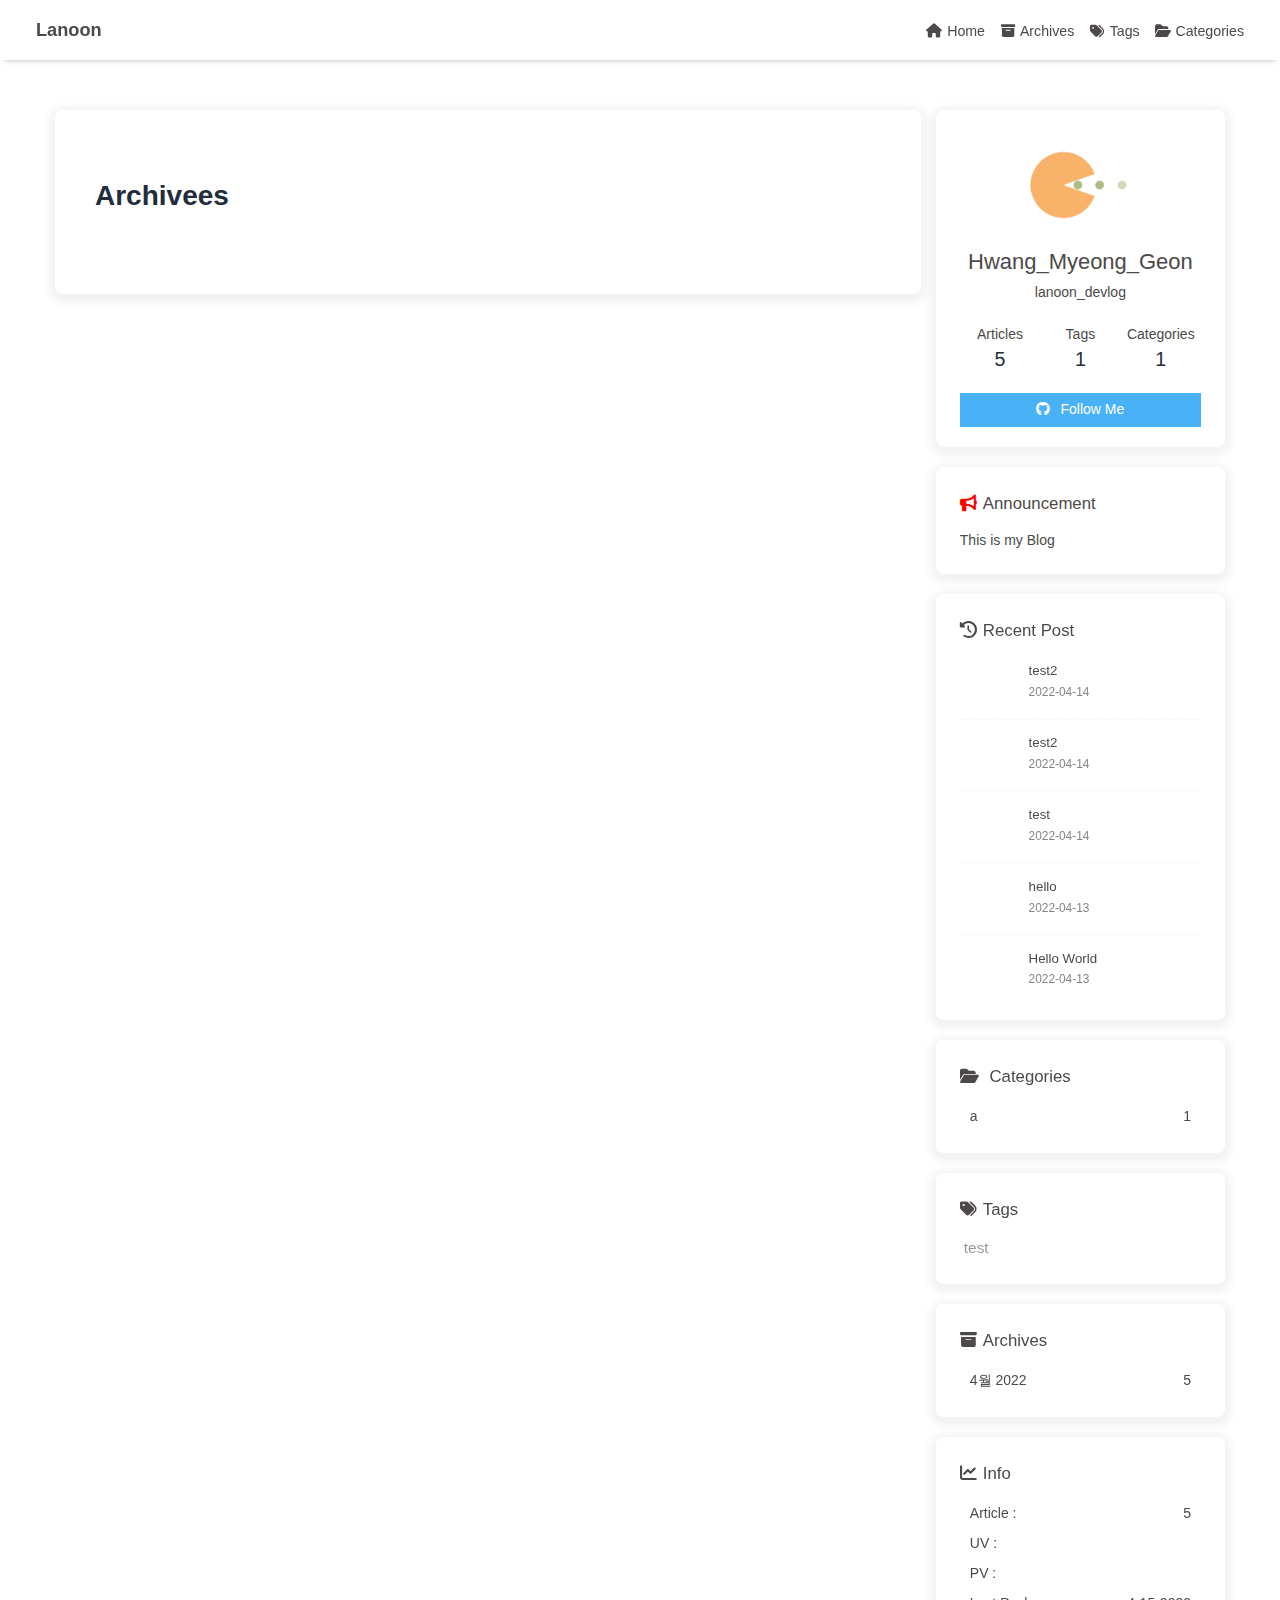
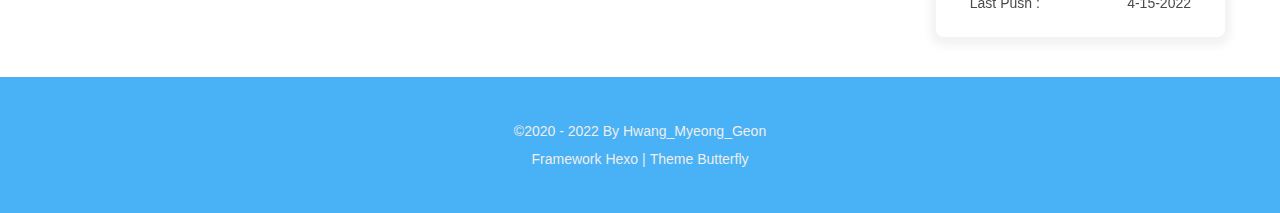
==== archivees/index.html @ c03b43f4 "Site updated: 2022-04-15 11:44:56" ====
<!DOCTYPE html><html lang="ko" data-theme="light"><head><meta charset="UTF-8"><meta http-equiv="X-UA-Compatible" content="IE=edge"><meta name="viewport" content="width=device-width, initial-scale=1.0, maximum-scale=1.0, user-scalable=no"><title>Archivees | Lanoon</title><meta name="keywords" content="python,java,sql,c,c++,data"><meta name="author" content="Hwang_Myeong_Geon"><meta name="copyright" content="Hwang_Myeong_Geon"><meta name="format-detection" content="telephone=no"><meta name="theme-color" content="#ffffff"><meta name="description" content="lanoon_devlog">
<meta property="og:type" content="website">
<meta property="og:title" content="Archivees">
<meta property="og:url" content="http://lanoon28.github.io/archivees/index.html">
<meta property="og:site_name" content="Lanoon">
<meta property="og:description" content="lanoon_devlog">
<meta property="og:locale" content="ko_KR">
<meta property="og:image" content="[data-uri]">
<meta property="article:published_time" content="2022-04-15T01:54:19.492Z">
<meta property="article:modified_time" content="2022-04-15T01:54:19.492Z">
<meta property="article:author" content="Hwang_Myeong_Geon">
<meta property="article:tag" content="python,java,sql,c,c++,data">
<meta name="twitter:card" content="summary">
<meta name="twitter:image" content="[data-uri]"><link rel="shortcut icon" href="/img/favicon.png"><link rel="canonical" href="http://lanoon28.github.io/archivees/"><link rel="preconnect" href="//cdn.jsdelivr.net"/><link rel="preconnect" href="//www.google-analytics.com" crossorigin=""/><link rel="preconnect" href="//busuanzi.ibruce.info"/><link rel="stylesheet" href="/css/index.css"><link rel="stylesheet" href="https://cdn.jsdelivr.net/npm/@fortawesome/fontawesome-free@6/css/all.min.css" media="print" onload="this.media='all'"><link rel="stylesheet" href="https://cdn.jsdelivr.net/npm/@fancyapps/ui/dist/fancybox.css" media="print" onload="this.media='all'"><script async="async" src="https://www.googletagmanager.com/gtag/js?id=[object Object]"></script><script>window.dataLayer = window.dataLayer || [];
function gtag(){dataLayer.push(arguments);}
gtag('js', new Date());
gtag('config', '[object Object]');
</script><script>const GLOBAL_CONFIG = { 
  root: '/',
  algolia: undefined,
  localSearch: undefined,
  translate: undefined,
  noticeOutdate: undefined,
  highlight: {"plugin":"highlighjs","highlightCopy":true,"highlightLang":true,"highlightHeightLimit":false},
  copy: {
    success: 'Copy successfully',
    error: 'Copy error',
    noSupport: 'The browser does not support'
  },
  relativeDate: {
    homepage: false,
    post: false
  },
  runtime: '',
  date_suffix: {
    just: 'Just',
    min: 'minutes ago',
    hour: 'hours ago',
    day: 'days ago',
    month: 'months ago'
  },
  copyright: undefined,
  lightbox: 'fancybox',
  Snackbar: undefined,
  source: {
    justifiedGallery: {
      js: 'https://cdn.jsdelivr.net/npm/flickr-justified-gallery@2/dist/fjGallery.min.js',
      css: 'https://cdn.jsdelivr.net/npm/flickr-justified-gallery@2/dist/fjGallery.min.css'
    }
  },
  isPhotoFigcaption: false,
  islazyload: false,
  isAnchor: false
}</script><script id="config-diff">var GLOBAL_CONFIG_SITE = {
  title: 'Archivees',
  isPost: false,
  isHome: false,
  isHighlightShrink: false,
  isToc: false,
  postUpdate: '2022-04-15 10:54:19'
}</script><noscript><style type="text/css">
  #nav {
    opacity: 1
  }
  .justified-gallery img {
    opacity: 1
  }

  #recent-posts time,
  #post-meta time {
    display: inline !important
  }
</style></noscript><script>(win=>{
    win.saveToLocal = {
      set: function setWithExpiry(key, value, ttl) {
        if (ttl === 0) return
        const now = new Date()
        const expiryDay = ttl * 86400000
        const item = {
          value: value,
          expiry: now.getTime() + expiryDay,
        }
        localStorage.setItem(key, JSON.stringify(item))
      },

      get: function getWithExpiry(key) {
        const itemStr = localStorage.getItem(key)

        if (!itemStr) {
          return undefined
        }
        const item = JSON.parse(itemStr)
        const now = new Date()

        if (now.getTime() > item.expiry) {
          localStorage.removeItem(key)
          return undefined
        }
        return item.value
      }
    }
  
    win.getScript = url => new Promise((resolve, reject) => {
      const script = document.createElement('script')
      script.src = url
      script.async = true
      script.onerror = reject
      script.onload = script.onreadystatechange = function() {
        const loadState = this.readyState
        if (loadState && loadState !== 'loaded' && loadState !== 'complete') return
        script.onload = script.onreadystatechange = null
        resolve()
      }
      document.head.appendChild(script)
    })
  
      win.activateDarkMode = function () {
        document.documentElement.setAttribute('data-theme', 'dark')
        if (document.querySelector('meta[name="theme-color"]') !== null) {
          document.querySelector('meta[name="theme-color"]').setAttribute('content', '#0d0d0d')
        }
      }
      win.activateLightMode = function () {
        document.documentElement.setAttribute('data-theme', 'light')
        if (document.querySelector('meta[name="theme-color"]') !== null) {
          document.querySelector('meta[name="theme-color"]').setAttribute('content', '#ffffff')
        }
      }
      const t = saveToLocal.get('theme')
    
          if (t === 'dark') activateDarkMode()
          else if (t === 'light') activateLightMode()
        
      const asideStatus = saveToLocal.get('aside-status')
      if (asideStatus !== undefined) {
        if (asideStatus === 'hide') {
          document.documentElement.classList.add('hide-aside')
        } else {
          document.documentElement.classList.remove('hide-aside')
        }
      }
    
    const detectApple = () => {
      if(/iPad|iPhone|iPod|Macintosh/.test(navigator.userAgent)){
        document.documentElement.classList.add('apple')
      }
    }
    detectApple()
    })(window)</script><meta name="generator" content="Hexo 6.1.0"><link rel="alternate" href="/atom.xml" title="Lanoon" type="application/atom+xml">
</head><body><div id="sidebar"><div id="menu-mask"></div><div id="sidebar-menus"><div class="avatar-img is-center"><img src="https://i.loli.net/2021/02/24/5O1day2nriDzjSu.png" onerror="onerror=null;src='/img/friend_404.gif'" alt="avatar"/></div><div class="site-data is-center"><div class="data-item"><a href="/archives/"><div class="headline">Articles</div><div class="length-num">5</div></a></div><div class="data-item"><a href="/tags/"><div class="headline">Tags</div><div class="length-num">1</div></a></div><div class="data-item"><a href="/categories/"><div class="headline">Categories</div><div class="length-num">1</div></a></div></div><hr/><div class="menus_items"><div class="menus_item"><a class="site-page" href="/"><i class="fa-fw fas fa-home"></i><span> Home</span></a></div><div class="menus_item"><a class="site-page" href="/archives/"><i class="fa-fw fas fa-archive"></i><span> Archives</span></a></div><div class="menus_item"><a class="site-page" href="/tags/"><i class="fa-fw fas fa-tags"></i><span> Tags</span></a></div><div class="menus_item"><a class="site-page" href="/categories/"><i class="fa-fw fas fa-folder-open"></i><span> Categories</span></a></div></div></div></div><div class="page" id="body-wrap"><header class="not-top-img" id="page-header"><nav id="nav"><span id="blog_name"><a id="site-name" href="/">Lanoon</a></span><div id="menus"><div class="menus_items"><div class="menus_item"><a class="site-page" href="/"><i class="fa-fw fas fa-home"></i><span> Home</span></a></div><div class="menus_item"><a class="site-page" href="/archives/"><i class="fa-fw fas fa-archive"></i><span> Archives</span></a></div><div class="menus_item"><a class="site-page" href="/tags/"><i class="fa-fw fas fa-tags"></i><span> Tags</span></a></div><div class="menus_item"><a class="site-page" href="/categories/"><i class="fa-fw fas fa-folder-open"></i><span> Categories</span></a></div></div><div id="toggle-menu"><a class="site-page"><i class="fas fa-bars fa-fw"></i></a></div></div></nav></header><main class="layout" id="content-inner"><div id="page"><h1 class="page-title">Archivees</h1><div id="article-container"></div></div><div class="aside-content" id="aside-content"><div class="card-widget card-info"><div class="is-center"><div class="avatar-img"><img src="https://i.loli.net/2021/02/24/5O1day2nriDzjSu.png" onerror="this.onerror=null;this.src='/img/friend_404.gif'" alt="avatar"/></div><div class="author-info__name">Hwang_Myeong_Geon</div><div class="author-info__description">lanoon_devlog</div></div><div class="card-info-data is-center"><div class="card-info-data-item"><a href="/archives/"><div class="headline">Articles</div><div class="length-num">5</div></a></div><div class="card-info-data-item"><a href="/tags/"><div class="headline">Tags</div><div class="length-num">1</div></a></div><div class="card-info-data-item"><a href="/categories/"><div class="headline">Categories</div><div class="length-num">1</div></a></div></div><a id="card-info-btn" target="_blank" rel="noopener" href="https://github.com/xxxxxx"><i class="fab fa-github"></i><span>Follow Me</span></a></div><div class="card-widget card-announcement"><div class="item-headline"><i class="fas fa-bullhorn fa-shake"></i><span>Announcement</span></div><div class="announcement_content">This is my Blog</div></div><div class="sticky_layout"><div class="card-widget card-recent-post"><div class="item-headline"><i class="fas fa-history"></i><span>Recent Post</span></div><div class="aside-list"><div class="aside-list-item"><a class="thumbnail" href="/2022/04/14/test2-1/" title="test2"><img src="[data-uri]" onerror="this.onerror=null;this.src='/img/404.jpg'" alt="test2"/></a><div class="content"><a class="title" href="/2022/04/14/test2-1/" title="test2">test2</a><time datetime="2022-04-13T16:19:19.000Z" title="Created 2022-04-14 01:19:19">2022-04-14</time></div></div><div class="aside-list-item"><a class="thumbnail" href="/2022/04/14/test2/" title="test2"><img src="[data-uri]" onerror="this.onerror=null;this.src='/img/404.jpg'" alt="test2"/></a><div class="content"><a class="title" href="/2022/04/14/test2/" title="test2">test2</a><time datetime="2022-04-13T16:10:16.000Z" title="Created 2022-04-14 01:10:16">2022-04-14</time></div></div><div class="aside-list-item"><a class="thumbnail" href="/2022/04/14/test/" title="test"><img src="[data-uri]" onerror="this.onerror=null;this.src='/img/404.jpg'" alt="test"/></a><div class="content"><a class="title" href="/2022/04/14/test/" title="test">test</a><time datetime="2022-04-13T16:01:47.000Z" title="Created 2022-04-14 01:01:47">2022-04-14</time></div></div><div class="aside-list-item"><a class="thumbnail" href="/2022/04/13/hello/" title="hello"><img src="[data-uri]" onerror="this.onerror=null;this.src='/img/404.jpg'" alt="hello"/></a><div class="content"><a class="title" href="/2022/04/13/hello/" title="hello">hello</a><time datetime="2022-04-13T14:06:43.000Z" title="Created 2022-04-13 23:06:43">2022-04-13</time></div></div><div class="aside-list-item"><a class="thumbnail" href="/2022/04/13/hello-world/" title="Hello World"><img src="[data-uri]" onerror="this.onerror=null;this.src='/img/404.jpg'" alt="Hello World"/></a><div class="content"><a class="title" href="/2022/04/13/hello-world/" title="Hello World">Hello World</a><time datetime="2022-04-13T14:04:24.161Z" title="Created 2022-04-13 23:04:24">2022-04-13</time></div></div></div></div><div class="card-widget card-categories"><div class="item-headline">
            <i class="fas fa-folder-open"></i>
            <span>Categories</span>
            
            </div>
            <ul class="card-category-list" id="aside-cat-list">
            <li class="card-category-list-item "><a class="card-category-list-link" href="/categories/a/"><span class="card-category-list-name">a</span><span class="card-category-list-count">1</span></a></li>
            </ul></div><div class="card-widget card-tags"><div class="item-headline"><i class="fas fa-tags"></i><span>Tags</span></div><div class="card-tag-cloud"><a href="/tags/test/" style="font-size: 1.1em; color: #999">test</a></div></div><div class="card-widget card-archives"><div class="item-headline"><i class="fas fa-archive"></i><span>Archives</span></div><ul class="card-archive-list"><li class="card-archive-list-item"><a class="card-archive-list-link" href="/archives/2022/04/"><span class="card-archive-list-date">4월 2022</span><span class="card-archive-list-count">5</span></a></li></ul></div><div class="card-widget card-webinfo"><div class="item-headline"><i class="fas fa-chart-line"></i><span>Info</span></div><div class="webinfo"><div class="webinfo-item"><div class="item-name">Article :</div><div class="item-count">5</div></div><div class="webinfo-item"><div class="item-name">UV :</div><div class="item-count" id="busuanzi_value_site_uv"></div></div><div class="webinfo-item"><div class="item-name">PV :</div><div class="item-count" id="busuanzi_value_site_pv"></div></div><div class="webinfo-item"><div class="item-name">Last Push :</div><div class="item-count" id="last-push-date" data-lastPushDate="2022-04-15T02:44:50.246Z"></div></div></div></div></div></div></main><footer id="footer"><div id="footer-wrap"><div class="copyright">&copy;2020 - 2022 By Hwang_Myeong_Geon</div><div class="framework-info"><span>Framework </span><a target="_blank" rel="noopener" href="https://hexo.io">Hexo</a><span class="footer-separator">|</span><span>Theme </span><a target="_blank" rel="noopener" href="https://github.com/jerryc127/hexo-theme-butterfly">Butterfly</a></div></div></footer></div><div id="rightside"><div id="rightside-config-hide"><button id="darkmode" type="button" title="Toggle Between Light And Dark Mode"><i class="fas fa-adjust"></i></button><button id="hide-aside-btn" type="button" title="Toggle between single-column and double-column"><i class="fas fa-arrows-alt-h"></i></button></div><div id="rightside-config-show"><button id="rightside_config" type="button" title="Setting"><i class="fas fa-cog fa-spin"></i></button><button id="go-up" type="button" title="Back To Top"><i class="fas fa-arrow-up"></i></button></div></div><div><script src="/js/utils.js"></script><script src="/js/main.js"></script><script src="https://cdn.jsdelivr.net/npm/@fancyapps/ui/dist/fancybox.umd.js"></script><div class="js-pjax"></div><script async data-pjax src="//busuanzi.ibruce.info/busuanzi/2.3/busuanzi.pure.mini.js"></script></div></body></html>
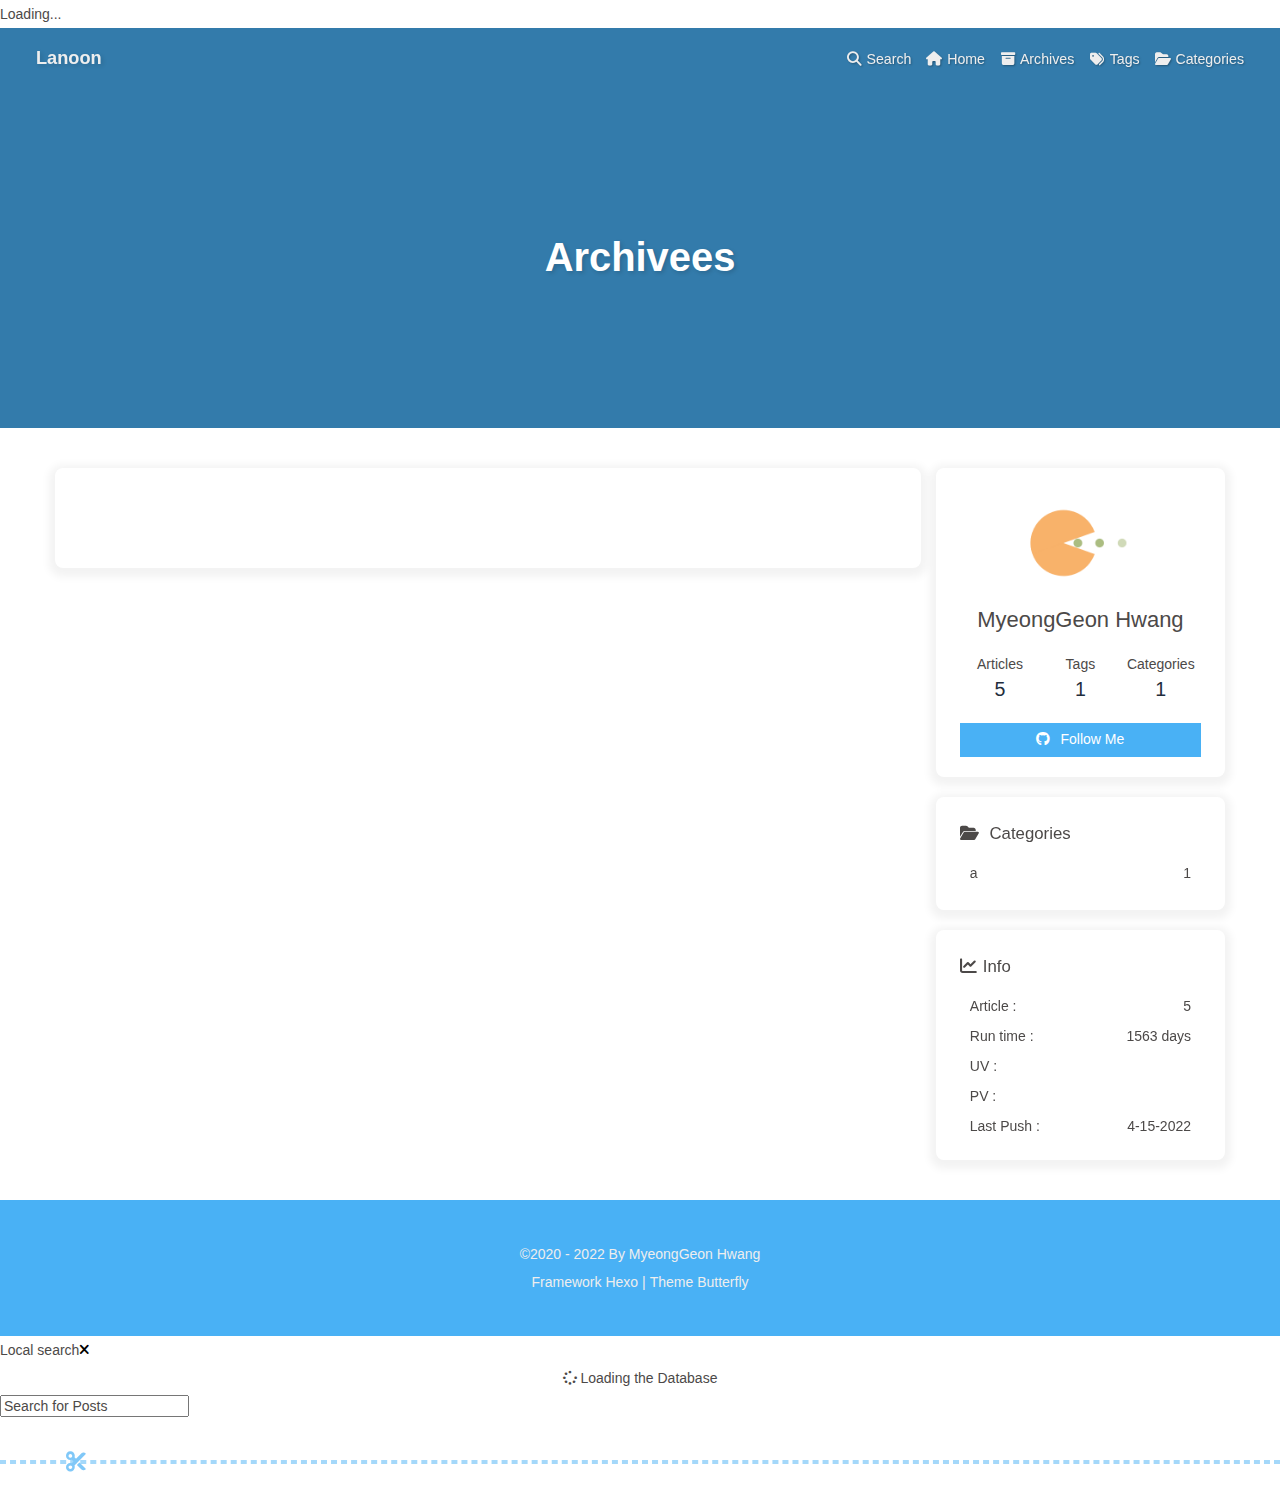
==== commit 17517454: "Site updated: 2022-04-15 21:25:43" ====
--- a/archivees/index.html
+++ b/archivees/index.html
@@ -1,14 +1,12 @@
-<!DOCTYPE html><html lang="ko" data-theme="light"><head><meta charset="UTF-8"><meta http-equiv="X-UA-Compatible" content="IE=edge"><meta name="viewport" content="width=device-width, initial-scale=1.0, maximum-scale=1.0, user-scalable=no"><title>Archivees | Lanoon</title><meta name="keywords" content="python,java,sql,c,c++,data"><meta name="author" content="Hwang_Myeong_Geon"><meta name="copyright" content="Hwang_Myeong_Geon"><meta name="format-detection" content="telephone=no"><meta name="theme-color" content="#ffffff"><meta name="description" content="lanoon_devlog">
-<meta property="og:type" content="website">
+<!DOCTYPE html><html lang="ko" data-theme="light"><head><meta charset="UTF-8"><meta http-equiv="X-UA-Compatible" content="IE=edge"><meta name="viewport" content="width=device-width, initial-scale=1.0, maximum-scale=1.0, user-scalable=no"><title>Archivees | Lanoon</title><meta name="keywords" content="python,java,sql,c,c++,data"><meta name="author" content="MyeongGeon Hwang"><meta name="copyright" content="MyeongGeon Hwang"><meta name="format-detection" content="telephone=no"><meta name="theme-color" content="#ffffff"><meta property="og:type" content="website">
 <meta property="og:title" content="Archivees">
 <meta property="og:url" content="http://lanoon28.github.io/archivees/index.html">
 <meta property="og:site_name" content="Lanoon">
-<meta property="og:description" content="lanoon_devlog">
 <meta property="og:locale" content="ko_KR">
 <meta property="og:image" content="[data-uri]">
 <meta property="article:published_time" content="2022-04-15T01:54:19.492Z">
 <meta property="article:modified_time" content="2022-04-15T01:54:19.492Z">
-<meta property="article:author" content="Hwang_Myeong_Geon">
+<meta property="article:author" content="MyeongGeon Hwang">
 <meta property="article:tag" content="python,java,sql,c,c++,data">
 <meta name="twitter:card" content="summary">
 <meta name="twitter:image" content="[data-uri]"><link rel="shortcut icon" href="/img/favicon.png"><link rel="canonical" href="http://lanoon28.github.io/archivees/"><link rel="preconnect" href="//cdn.jsdelivr.net"/><link rel="preconnect" href="//www.google-analytics.com" crossorigin=""/><link rel="preconnect" href="//busuanzi.ibruce.info"/><link rel="stylesheet" href="/css/index.css"><link rel="stylesheet" href="https://cdn.jsdelivr.net/npm/@fortawesome/fontawesome-free@6/css/all.min.css" media="print" onload="this.media='all'"><link rel="stylesheet" href="https://cdn.jsdelivr.net/npm/@fancyapps/ui/dist/fancybox.css" media="print" onload="this.media='all'"><script async="async" src="https://www.googletagmanager.com/gtag/js?id=[object Object]"></script><script>window.dataLayer = window.dataLayer || [];
@@ -18,7 +16,7 @@
 </script><script>const GLOBAL_CONFIG = { 
   root: '/',
   algolia: undefined,
-  localSearch: undefined,
+  localSearch: {"path":"search.xml","languages":{"hits_empty":"We didn't find any results for the search: ${query}"}},
   translate: undefined,
   noticeOutdate: undefined,
   highlight: {"plugin":"highlighjs","highlightCopy":true,"highlightLang":true,"highlightHeightLimit":false},
@@ -31,7 +29,7 @@
     homepage: false,
     post: false
   },
-  runtime: '',
+  runtime: 'days',
   date_suffix: {
     just: 'Just',
     min: 'minutes ago',
@@ -147,11 +145,22 @@
     }
     detectApple()
     })(window)</script><meta name="generator" content="Hexo 6.1.0"><link rel="alternate" href="/atom.xml" title="Lanoon" type="application/atom+xml">
-</head><body><div id="sidebar"><div id="menu-mask"></div><div id="sidebar-menus"><div class="avatar-img is-center"><img src="https://i.loli.net/2021/02/24/5O1day2nriDzjSu.png" onerror="onerror=null;src='/img/friend_404.gif'" alt="avatar"/></div><div class="site-data is-center"><div class="data-item"><a href="/archives/"><div class="headline">Articles</div><div class="length-num">5</div></a></div><div class="data-item"><a href="/tags/"><div class="headline">Tags</div><div class="length-num">1</div></a></div><div class="data-item"><a href="/categories/"><div class="headline">Categories</div><div class="length-num">1</div></a></div></div><hr/><div class="menus_items"><div class="menus_item"><a class="site-page" href="/"><i class="fa-fw fas fa-home"></i><span> Home</span></a></div><div class="menus_item"><a class="site-page" href="/archives/"><i class="fa-fw fas fa-archive"></i><span> Archives</span></a></div><div class="menus_item"><a class="site-page" href="/tags/"><i class="fa-fw fas fa-tags"></i><span> Tags</span></a></div><div class="menus_item"><a class="site-page" href="/categories/"><i class="fa-fw fas fa-folder-open"></i><span> Categories</span></a></div></div></div></div><div class="page" id="body-wrap"><header class="not-top-img" id="page-header"><nav id="nav"><span id="blog_name"><a id="site-name" href="/">Lanoon</a></span><div id="menus"><div class="menus_items"><div class="menus_item"><a class="site-page" href="/"><i class="fa-fw fas fa-home"></i><span> Home</span></a></div><div class="menus_item"><a class="site-page" href="/archives/"><i class="fa-fw fas fa-archive"></i><span> Archives</span></a></div><div class="menus_item"><a class="site-page" href="/tags/"><i class="fa-fw fas fa-tags"></i><span> Tags</span></a></div><div class="menus_item"><a class="site-page" href="/categories/"><i class="fa-fw fas fa-folder-open"></i><span> Categories</span></a></div></div><div id="toggle-menu"><a class="site-page"><i class="fas fa-bars fa-fw"></i></a></div></div></nav></header><main class="layout" id="content-inner"><div id="page"><h1 class="page-title">Archivees</h1><div id="article-container"></div></div><div class="aside-content" id="aside-content"><div class="card-widget card-info"><div class="is-center"><div class="avatar-img"><img src="https://i.loli.net/2021/02/24/5O1day2nriDzjSu.png" onerror="this.onerror=null;this.src='/img/friend_404.gif'" alt="avatar"/></div><div class="author-info__name">Hwang_Myeong_Geon</div><div class="author-info__description">lanoon_devlog</div></div><div class="card-info-data is-center"><div class="card-info-data-item"><a href="/archives/"><div class="headline">Articles</div><div class="length-num">5</div></a></div><div class="card-info-data-item"><a href="/tags/"><div class="headline">Tags</div><div class="length-num">1</div></a></div><div class="card-info-data-item"><a href="/categories/"><div class="headline">Categories</div><div class="length-num">1</div></a></div></div><a id="card-info-btn" target="_blank" rel="noopener" href="https://github.com/xxxxxx"><i class="fab fa-github"></i><span>Follow Me</span></a></div><div class="card-widget card-announcement"><div class="item-headline"><i class="fas fa-bullhorn fa-shake"></i><span>Announcement</span></div><div class="announcement_content">This is my Blog</div></div><div class="sticky_layout"><div class="card-widget card-recent-post"><div class="item-headline"><i class="fas fa-history"></i><span>Recent Post</span></div><div class="aside-list"><div class="aside-list-item"><a class="thumbnail" href="/2022/04/14/test2-1/" title="test2"><img src="[data-uri]" onerror="this.onerror=null;this.src='/img/404.jpg'" alt="test2"/></a><div class="content"><a class="title" href="/2022/04/14/test2-1/" title="test2">test2</a><time datetime="2022-04-13T16:19:19.000Z" title="Created 2022-04-14 01:19:19">2022-04-14</time></div></div><div class="aside-list-item"><a class="thumbnail" href="/2022/04/14/test2/" title="test2"><img src="[data-uri]" onerror="this.onerror=null;this.src='/img/404.jpg'" alt="test2"/></a><div class="content"><a class="title" href="/2022/04/14/test2/" title="test2">test2</a><time datetime="2022-04-13T16:10:16.000Z" title="Created 2022-04-14 01:10:16">2022-04-14</time></div></div><div class="aside-list-item"><a class="thumbnail" href="/2022/04/14/test/" title="test"><img src="[data-uri]" onerror="this.onerror=null;this.src='/img/404.jpg'" alt="test"/></a><div class="content"><a class="title" href="/2022/04/14/test/" title="test">test</a><time datetime="2022-04-13T16:01:47.000Z" title="Created 2022-04-14 01:01:47">2022-04-14</time></div></div><div class="aside-list-item"><a class="thumbnail" href="/2022/04/13/hello/" title="hello"><img src="[data-uri]" onerror="this.onerror=null;this.src='/img/404.jpg'" alt="hello"/></a><div class="content"><a class="title" href="/2022/04/13/hello/" title="hello">hello</a><time datetime="2022-04-13T14:06:43.000Z" title="Created 2022-04-13 23:06:43">2022-04-13</time></div></div><div class="aside-list-item"><a class="thumbnail" href="/2022/04/13/hello-world/" title="Hello World"><img src="[data-uri]" onerror="this.onerror=null;this.src='/img/404.jpg'" alt="Hello World"/></a><div class="content"><a class="title" href="/2022/04/13/hello-world/" title="Hello World">Hello World</a><time datetime="2022-04-13T14:04:24.161Z" title="Created 2022-04-13 23:04:24">2022-04-13</time></div></div></div></div><div class="card-widget card-categories"><div class="item-headline">
+</head><body><div id="loading-box"><div class="loading-left-bg"></div><div class="loading-right-bg"></div><div class="spinner-box"><div class="configure-border-1"><div class="configure-core"></div></div><div class="configure-border-2"><div class="configure-core"></div></div><div class="loading-word">Loading...</div></div></div><div id="sidebar"><div id="menu-mask"></div><div id="sidebar-menus"><div class="avatar-img is-center"><img src="/img/avatar.jpeg" onerror="onerror=null;src='/img/friend_404.gif'" alt="avatar"/></div><div class="site-data is-center"><div class="data-item"><a href="/archives/"><div class="headline">Articles</div><div class="length-num">5</div></a></div><div class="data-item"><a href="/tags/"><div class="headline">Tags</div><div class="length-num">1</div></a></div><div class="data-item"><a href="/categories/"><div class="headline">Categories</div><div class="length-num">1</div></a></div></div><hr/><div class="menus_items"><div class="menus_item"><a class="site-page" href="/"><i class="fa-fw fas fa-home"></i><span> Home</span></a></div><div class="menus_item"><a class="site-page" href="/archives/"><i class="fa-fw fas fa-archive"></i><span> Archives</span></a></div><div class="menus_item"><a class="site-page" href="/tags/"><i class="fa-fw fas fa-tags"></i><span> Tags</span></a></div><div class="menus_item"><a class="site-page" href="/categories/"><i class="fa-fw fas fa-folder-open"></i><span> Categories</span></a></div></div></div></div><div class="page" id="body-wrap"><header class="not-home-page" id="page-header"><nav id="nav"><span id="blog_name"><a id="site-name" href="/">Lanoon</a></span><div id="menus"><div id="search-button"><a class="site-page social-icon search"><i class="fas fa-search fa-fw"></i><span> Search</span></a></div><div class="menus_items"><div class="menus_item"><a class="site-page" href="/"><i class="fa-fw fas fa-home"></i><span> Home</span></a></div><div class="menus_item"><a class="site-page" href="/archives/"><i class="fa-fw fas fa-archive"></i><span> Archives</span></a></div><div class="menus_item"><a class="site-page" href="/tags/"><i class="fa-fw fas fa-tags"></i><span> Tags</span></a></div><div class="menus_item"><a class="site-page" href="/categories/"><i class="fa-fw fas fa-folder-open"></i><span> Categories</span></a></div></div><div id="toggle-menu"><a class="site-page"><i class="fas fa-bars fa-fw"></i></a></div></div></nav><div id="page-site-info"><h1 id="site-title">Archivees</h1></div></header><main class="layout" id="content-inner"><div id="page"><div id="article-container"></div></div><div class="aside-content" id="aside-content"><div class="card-widget card-info"><div class="is-center"><div class="avatar-img"><img src="/img/avatar.jpeg" onerror="this.onerror=null;this.src='/img/friend_404.gif'" alt="avatar"/></div><div class="author-info__name">MyeongGeon Hwang</div><div class="author-info__description"></div></div><div class="card-info-data is-center"><div class="card-info-data-item"><a href="/archives/"><div class="headline">Articles</div><div class="length-num">5</div></a></div><div class="card-info-data-item"><a href="/tags/"><div class="headline">Tags</div><div class="length-num">1</div></a></div><div class="card-info-data-item"><a href="/categories/"><div class="headline">Categories</div><div class="length-num">1</div></a></div></div><a id="card-info-btn" target="_blank" rel="noopener" href="https://github.com/lanoon28"><i class="fab fa-github"></i><span>Follow Me</span></a></div><div class="sticky_layout"><div class="card-widget card-categories"><div class="item-headline">
             <i class="fas fa-folder-open"></i>
             <span>Categories</span>
             
             </div>
             <ul class="card-category-list" id="aside-cat-list">
             <li class="card-category-list-item "><a class="card-category-list-link" href="/categories/a/"><span class="card-category-list-name">a</span><span class="card-category-list-count">1</span></a></li>
-            </ul></div><div class="card-widget card-tags"><div class="item-headline"><i class="fas fa-tags"></i><span>Tags</span></div><div class="card-tag-cloud"><a href="/tags/test/" style="font-size: 1.1em; color: #999">test</a></div></div><div class="card-widget card-archives"><div class="item-headline"><i class="fas fa-archive"></i><span>Archives</span></div><ul class="card-archive-list"><li class="card-archive-list-item"><a class="card-archive-list-link" href="/archives/2022/04/"><span class="card-archive-list-date">4월 2022</span><span class="card-archive-list-count">5</span></a></li></ul></div><div class="card-widget card-webinfo"><div class="item-headline"><i class="fas fa-chart-line"></i><span>Info</span></div><div class="webinfo"><div class="webinfo-item"><div class="item-name">Article :</div><div class="item-count">5</div></div><div class="webinfo-item"><div class="item-name">UV :</div><div class="item-count" id="busuanzi_value_site_uv"></div></div><div class="webinfo-item"><div class="item-name">PV :</div><div class="item-count" id="busuanzi_value_site_pv"></div></div><div class="webinfo-item"><div class="item-name">Last Push :</div><div class="item-count" id="last-push-date" data-lastPushDate="2022-04-15T02:44:50.246Z"></div></div></div></div></div></div></main><footer id="footer"><div id="footer-wrap"><div class="copyright">&copy;2020 - 2022 By Hwang_Myeong_Geon</div><div class="framework-info"><span>Framework </span><a target="_blank" rel="noopener" href="https://hexo.io">Hexo</a><span class="footer-separator">|</span><span>Theme </span><a target="_blank" rel="noopener" href="https://github.com/jerryc127/hexo-theme-butterfly">Butterfly</a></div></div></footer></div><div id="rightside"><div id="rightside-config-hide"><button id="darkmode" type="button" title="Toggle Between Light And Dark Mode"><i class="fas fa-adjust"></i></button><button id="hide-aside-btn" type="button" title="Toggle between single-column and double-column"><i class="fas fa-arrows-alt-h"></i></button></div><div id="rightside-config-show"><button id="rightside_config" type="button" title="Setting"><i class="fas fa-cog fa-spin"></i></button><button id="go-up" type="button" title="Back To Top"><i class="fas fa-arrow-up"></i></button></div></div><div><script src="/js/utils.js"></script><script src="/js/main.js"></script><script src="https://cdn.jsdelivr.net/npm/@fancyapps/ui/dist/fancybox.umd.js"></script><div class="js-pjax"></div><script async data-pjax src="//busuanzi.ibruce.info/busuanzi/2.3/busuanzi.pure.mini.js"></script></div></body></html>+            </ul></div><div class="card-widget card-webinfo"><div class="item-headline"><i class="fas fa-chart-line"></i><span>Info</span></div><div class="webinfo"><div class="webinfo-item"><div class="item-name">Article :</div><div class="item-count">5</div></div><div class="webinfo-item"><div class="item-name">Run time :</div><div class="item-count" id="runtimeshow" data-publishDate="2022-04-15T12:25:08.138Z"></div></div><div class="webinfo-item"><div class="item-name">UV :</div><div class="item-count" id="busuanzi_value_site_uv"></div></div><div class="webinfo-item"><div class="item-name">PV :</div><div class="item-count" id="busuanzi_value_site_pv"></div></div><div class="webinfo-item"><div class="item-name">Last Push :</div><div class="item-count" id="last-push-date" data-lastPushDate="2022-04-15T12:25:08.138Z"></div></div></div></div></div></div></main><footer id="footer"><div id="footer-wrap"><div class="copyright">&copy;2020 - 2022 By MyeongGeon Hwang</div><div class="framework-info"><span>Framework </span><a target="_blank" rel="noopener" href="https://hexo.io">Hexo</a><span class="footer-separator">|</span><span>Theme </span><a target="_blank" rel="noopener" href="https://github.com/jerryc127/hexo-theme-butterfly">Butterfly</a></div></div></footer></div><div id="rightside"><div id="rightside-config-hide"><button id="darkmode" type="button" title="Toggle Between Light And Dark Mode"><i class="fas fa-adjust"></i></button><button id="hide-aside-btn" type="button" title="Toggle between single-column and double-column"><i class="fas fa-arrows-alt-h"></i></button></div><div id="rightside-config-show"><button id="rightside_config" type="button" title="Setting"><i class="fas fa-cog fa-spin"></i></button><button id="go-up" type="button" title="Back To Top"><i class="fas fa-arrow-up"></i></button></div></div><div id="local-search"><div class="search-dialog"><nav class="search-nav"><span class="search-dialog-title">Local search</span><span id="loading-status"></span><button class="search-close-button"><i class="fas fa-times"></i></button></nav><div class="is-center" id="loading-database"><i class="fas fa-spinner fa-pulse"></i><span>  Loading the Database</span></div><div class="search-wrap"><div id="local-search-input"><div class="local-search-box"><input class="local-search-box--input" placeholder="Search for Posts" type="text"/></div></div><hr/><div id="local-search-results"></div></div></div><div id="search-mask"></div></div><div><script src="/js/utils.js"></script><script src="/js/main.js"></script><script src="https://cdn.jsdelivr.net/npm/@fancyapps/ui/dist/fancybox.umd.js"></script><script src="/js/search/local-search.js"></script><script>var preloader = {
+  endLoading: () => {
+    document.body.style.overflow = 'auto';
+    document.getElementById('loading-box').classList.add("loaded")
+  },
+  initLoading: () => {
+    document.body.style.overflow = '';
+    document.getElementById('loading-box').classList.remove("loaded")
+
+  }
+}
+window.addEventListener('load',preloader.endLoading())</script><div class="js-pjax"></div><script async data-pjax src="//busuanzi.ibruce.info/busuanzi/2.3/busuanzi.pure.mini.js"></script></div></body></html>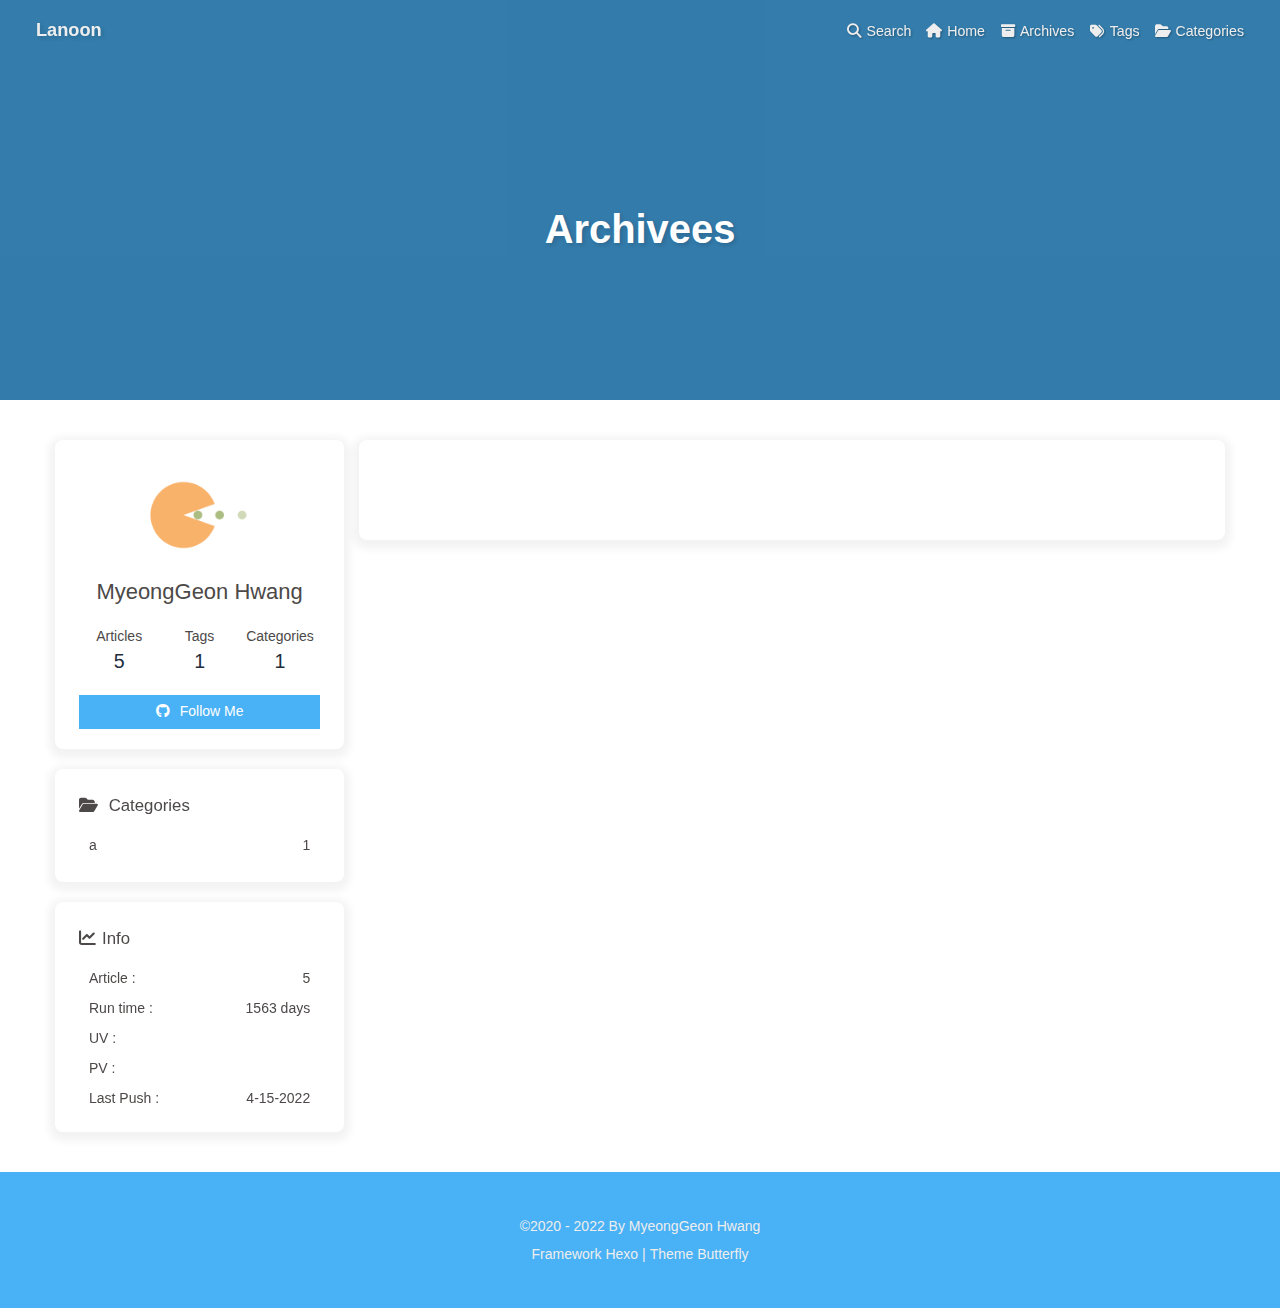
==== commit 353a0c47: "Site updated: 2022-04-15 21:51:41" ====
--- a/archivees/index.html
+++ b/archivees/index.html
@@ -144,15 +144,14 @@
       }
     }
     detectApple()
-    })(window)</script><meta name="generator" content="Hexo 6.1.0"><link rel="alternate" href="/atom.xml" title="Lanoon" type="application/atom+xml">
-</head><body><div id="loading-box"><div class="loading-left-bg"></div><div class="loading-right-bg"></div><div class="spinner-box"><div class="configure-border-1"><div class="configure-core"></div></div><div class="configure-border-2"><div class="configure-core"></div></div><div class="loading-word">Loading...</div></div></div><div id="sidebar"><div id="menu-mask"></div><div id="sidebar-menus"><div class="avatar-img is-center"><img src="/img/avatar.jpeg" onerror="onerror=null;src='/img/friend_404.gif'" alt="avatar"/></div><div class="site-data is-center"><div class="data-item"><a href="/archives/"><div class="headline">Articles</div><div class="length-num">5</div></a></div><div class="data-item"><a href="/tags/"><div class="headline">Tags</div><div class="length-num">1</div></a></div><div class="data-item"><a href="/categories/"><div class="headline">Categories</div><div class="length-num">1</div></a></div></div><hr/><div class="menus_items"><div class="menus_item"><a class="site-page" href="/"><i class="fa-fw fas fa-home"></i><span> Home</span></a></div><div class="menus_item"><a class="site-page" href="/archives/"><i class="fa-fw fas fa-archive"></i><span> Archives</span></a></div><div class="menus_item"><a class="site-page" href="/tags/"><i class="fa-fw fas fa-tags"></i><span> Tags</span></a></div><div class="menus_item"><a class="site-page" href="/categories/"><i class="fa-fw fas fa-folder-open"></i><span> Categories</span></a></div></div></div></div><div class="page" id="body-wrap"><header class="not-home-page" id="page-header"><nav id="nav"><span id="blog_name"><a id="site-name" href="/">Lanoon</a></span><div id="menus"><div id="search-button"><a class="site-page social-icon search"><i class="fas fa-search fa-fw"></i><span> Search</span></a></div><div class="menus_items"><div class="menus_item"><a class="site-page" href="/"><i class="fa-fw fas fa-home"></i><span> Home</span></a></div><div class="menus_item"><a class="site-page" href="/archives/"><i class="fa-fw fas fa-archive"></i><span> Archives</span></a></div><div class="menus_item"><a class="site-page" href="/tags/"><i class="fa-fw fas fa-tags"></i><span> Tags</span></a></div><div class="menus_item"><a class="site-page" href="/categories/"><i class="fa-fw fas fa-folder-open"></i><span> Categories</span></a></div></div><div id="toggle-menu"><a class="site-page"><i class="fas fa-bars fa-fw"></i></a></div></div></nav><div id="page-site-info"><h1 id="site-title">Archivees</h1></div></header><main class="layout" id="content-inner"><div id="page"><div id="article-container"></div></div><div class="aside-content" id="aside-content"><div class="card-widget card-info"><div class="is-center"><div class="avatar-img"><img src="/img/avatar.jpeg" onerror="this.onerror=null;this.src='/img/friend_404.gif'" alt="avatar"/></div><div class="author-info__name">MyeongGeon Hwang</div><div class="author-info__description"></div></div><div class="card-info-data is-center"><div class="card-info-data-item"><a href="/archives/"><div class="headline">Articles</div><div class="length-num">5</div></a></div><div class="card-info-data-item"><a href="/tags/"><div class="headline">Tags</div><div class="length-num">1</div></a></div><div class="card-info-data-item"><a href="/categories/"><div class="headline">Categories</div><div class="length-num">1</div></a></div></div><a id="card-info-btn" target="_blank" rel="noopener" href="https://github.com/lanoon28"><i class="fab fa-github"></i><span>Follow Me</span></a></div><div class="sticky_layout"><div class="card-widget card-categories"><div class="item-headline">
+    })(window)</script><meta name="generator" content="Hexo 6.1.0"></head><body><div id="loading-box"><div class="loading-left-bg"></div><div class="loading-right-bg"></div><div class="spinner-box"><div class="configure-border-1"><div class="configure-core"></div></div><div class="configure-border-2"><div class="configure-core"></div></div><div class="loading-word">Loading...</div></div></div><div id="sidebar"><div id="menu-mask"></div><div id="sidebar-menus"><div class="avatar-img is-center"><img src="/img/avatar.jpeg" onerror="onerror=null;src='/img/friend_404.gif'" alt="avatar"/></div><div class="site-data is-center"><div class="data-item"><a href="/archives/"><div class="headline">Articles</div><div class="length-num">5</div></a></div><div class="data-item"><a href="/tags/"><div class="headline">Tags</div><div class="length-num">1</div></a></div><div class="data-item"><a href="/categories/"><div class="headline">Categories</div><div class="length-num">1</div></a></div></div><hr/><div class="menus_items"><div class="menus_item"><a class="site-page" href="/"><i class="fa-fw fas fa-home"></i><span> Home</span></a></div><div class="menus_item"><a class="site-page" href="/archives/"><i class="fa-fw fas fa-archive"></i><span> Archives</span></a></div><div class="menus_item"><a class="site-page" href="/tags/"><i class="fa-fw fas fa-tags"></i><span> Tags</span></a></div><div class="menus_item"><a class="site-page" href="/categories/"><i class="fa-fw fas fa-folder-open"></i><span> Categories</span></a></div></div></div></div><div class="page" id="body-wrap"><header class="not-home-page" id="page-header"><nav id="nav"><span id="blog_name"><a id="site-name" href="/">Lanoon</a></span><div id="menus"><div id="search-button"><a class="site-page social-icon search"><i class="fas fa-search fa-fw"></i><span> Search</span></a></div><div class="menus_items"><div class="menus_item"><a class="site-page" href="/"><i class="fa-fw fas fa-home"></i><span> Home</span></a></div><div class="menus_item"><a class="site-page" href="/archives/"><i class="fa-fw fas fa-archive"></i><span> Archives</span></a></div><div class="menus_item"><a class="site-page" href="/tags/"><i class="fa-fw fas fa-tags"></i><span> Tags</span></a></div><div class="menus_item"><a class="site-page" href="/categories/"><i class="fa-fw fas fa-folder-open"></i><span> Categories</span></a></div></div><div id="toggle-menu"><a class="site-page"><i class="fas fa-bars fa-fw"></i></a></div></div></nav><div id="page-site-info"><h1 id="site-title">Archivees</h1></div></header><main class="layout" id="content-inner"><div id="page"><div id="article-container"></div></div><div class="aside-content" id="aside-content"><div class="card-widget card-info"><div class="is-center"><div class="avatar-img"><img src="/img/avatar.jpeg" onerror="this.onerror=null;this.src='/img/friend_404.gif'" alt="avatar"/></div><div class="author-info__name">MyeongGeon Hwang</div><div class="author-info__description"></div></div><div class="card-info-data is-center"><div class="card-info-data-item"><a href="/archives/"><div class="headline">Articles</div><div class="length-num">5</div></a></div><div class="card-info-data-item"><a href="/tags/"><div class="headline">Tags</div><div class="length-num">1</div></a></div><div class="card-info-data-item"><a href="/categories/"><div class="headline">Categories</div><div class="length-num">1</div></a></div></div><a id="card-info-btn" target="_blank" rel="noopener" href="https://github.com/lanoon28"><i class="fab fa-github"></i><span>Follow Me</span></a></div><div class="sticky_layout"><div class="card-widget card-categories"><div class="item-headline">
             <i class="fas fa-folder-open"></i>
             <span>Categories</span>
             
             </div>
             <ul class="card-category-list" id="aside-cat-list">
             <li class="card-category-list-item "><a class="card-category-list-link" href="/categories/a/"><span class="card-category-list-name">a</span><span class="card-category-list-count">1</span></a></li>
-            </ul></div><div class="card-widget card-webinfo"><div class="item-headline"><i class="fas fa-chart-line"></i><span>Info</span></div><div class="webinfo"><div class="webinfo-item"><div class="item-name">Article :</div><div class="item-count">5</div></div><div class="webinfo-item"><div class="item-name">Run time :</div><div class="item-count" id="runtimeshow" data-publishDate="2022-04-15T12:25:08.138Z"></div></div><div class="webinfo-item"><div class="item-name">UV :</div><div class="item-count" id="busuanzi_value_site_uv"></div></div><div class="webinfo-item"><div class="item-name">PV :</div><div class="item-count" id="busuanzi_value_site_pv"></div></div><div class="webinfo-item"><div class="item-name">Last Push :</div><div class="item-count" id="last-push-date" data-lastPushDate="2022-04-15T12:25:08.138Z"></div></div></div></div></div></div></main><footer id="footer"><div id="footer-wrap"><div class="copyright">&copy;2020 - 2022 By MyeongGeon Hwang</div><div class="framework-info"><span>Framework </span><a target="_blank" rel="noopener" href="https://hexo.io">Hexo</a><span class="footer-separator">|</span><span>Theme </span><a target="_blank" rel="noopener" href="https://github.com/jerryc127/hexo-theme-butterfly">Butterfly</a></div></div></footer></div><div id="rightside"><div id="rightside-config-hide"><button id="darkmode" type="button" title="Toggle Between Light And Dark Mode"><i class="fas fa-adjust"></i></button><button id="hide-aside-btn" type="button" title="Toggle between single-column and double-column"><i class="fas fa-arrows-alt-h"></i></button></div><div id="rightside-config-show"><button id="rightside_config" type="button" title="Setting"><i class="fas fa-cog fa-spin"></i></button><button id="go-up" type="button" title="Back To Top"><i class="fas fa-arrow-up"></i></button></div></div><div id="local-search"><div class="search-dialog"><nav class="search-nav"><span class="search-dialog-title">Local search</span><span id="loading-status"></span><button class="search-close-button"><i class="fas fa-times"></i></button></nav><div class="is-center" id="loading-database"><i class="fas fa-spinner fa-pulse"></i><span>  Loading the Database</span></div><div class="search-wrap"><div id="local-search-input"><div class="local-search-box"><input class="local-search-box--input" placeholder="Search for Posts" type="text"/></div></div><hr/><div id="local-search-results"></div></div></div><div id="search-mask"></div></div><div><script src="/js/utils.js"></script><script src="/js/main.js"></script><script src="https://cdn.jsdelivr.net/npm/@fancyapps/ui/dist/fancybox.umd.js"></script><script src="/js/search/local-search.js"></script><script>var preloader = {
+            </ul></div><div class="card-widget card-webinfo"><div class="item-headline"><i class="fas fa-chart-line"></i><span>Info</span></div><div class="webinfo"><div class="webinfo-item"><div class="item-name">Article :</div><div class="item-count">5</div></div><div class="webinfo-item"><div class="item-name">Run time :</div><div class="item-count" id="runtimeshow" data-publishDate="2022-04-15T12:51:34.363Z"></div></div><div class="webinfo-item"><div class="item-name">UV :</div><div class="item-count" id="busuanzi_value_site_uv"></div></div><div class="webinfo-item"><div class="item-name">PV :</div><div class="item-count" id="busuanzi_value_site_pv"></div></div><div class="webinfo-item"><div class="item-name">Last Push :</div><div class="item-count" id="last-push-date" data-lastPushDate="2022-04-15T12:51:34.363Z"></div></div></div></div></div></div></main><footer id="footer"><div id="footer-wrap"><div class="copyright">&copy;2020 - 2022 By MyeongGeon Hwang</div><div class="framework-info"><span>Framework </span><a target="_blank" rel="noopener" href="https://hexo.io">Hexo</a><span class="footer-separator">|</span><span>Theme </span><a target="_blank" rel="noopener" href="https://github.com/jerryc127/hexo-theme-butterfly">Butterfly</a></div></div></footer></div><div id="rightside"><div id="rightside-config-hide"><button id="darkmode" type="button" title="Toggle Between Light And Dark Mode"><i class="fas fa-adjust"></i></button><button id="hide-aside-btn" type="button" title="Toggle between single-column and double-column"><i class="fas fa-arrows-alt-h"></i></button></div><div id="rightside-config-show"><button id="rightside_config" type="button" title="Setting"><i class="fas fa-cog fa-spin"></i></button><button id="go-up" type="button" title="Back To Top"><i class="fas fa-arrow-up"></i></button></div></div><div id="local-search"><div class="search-dialog"><nav class="search-nav"><span class="search-dialog-title">Local search</span><span id="loading-status"></span><button class="search-close-button"><i class="fas fa-times"></i></button></nav><div class="is-center" id="loading-database"><i class="fas fa-spinner fa-pulse"></i><span>  Loading the Database</span></div><div class="search-wrap"><div id="local-search-input"><div class="local-search-box"><input class="local-search-box--input" placeholder="Search for Posts" type="text"/></div></div><hr/><div id="local-search-results"></div></div></div><div id="search-mask"></div></div><div><script src="/js/utils.js"></script><script src="/js/main.js"></script><script src="https://cdn.jsdelivr.net/npm/@fancyapps/ui/dist/fancybox.umd.js"></script><script src="/js/search/local-search.js"></script><script>var preloader = {
   endLoading: () => {
     document.body.style.overflow = 'auto';
     document.getElementById('loading-box').classList.add("loaded")
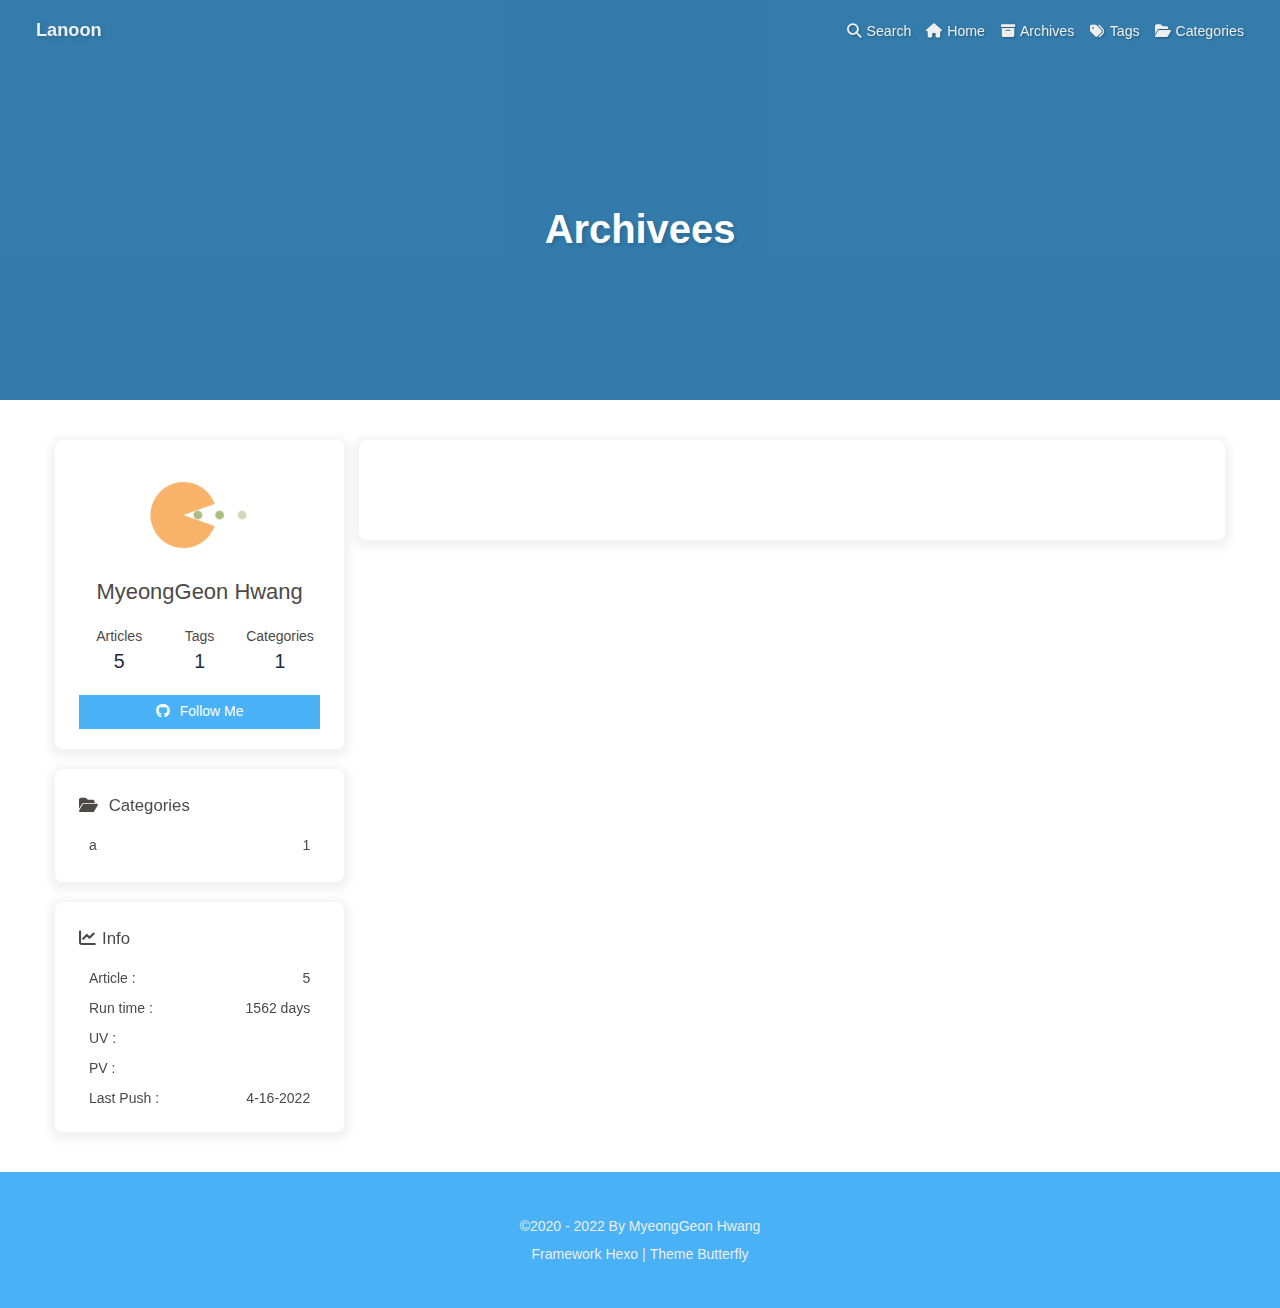
==== commit 99c7bf25: "Site updated: 2022-04-16 11:25:30" ====
--- a/archivees/index.html
+++ b/archivees/index.html
@@ -144,14 +144,14 @@
       }
     }
     detectApple()
-    })(window)</script><meta name="generator" content="Hexo 6.1.0"></head><body><div id="loading-box"><div class="loading-left-bg"></div><div class="loading-right-bg"></div><div class="spinner-box"><div class="configure-border-1"><div class="configure-core"></div></div><div class="configure-border-2"><div class="configure-core"></div></div><div class="loading-word">Loading...</div></div></div><div id="sidebar"><div id="menu-mask"></div><div id="sidebar-menus"><div class="avatar-img is-center"><img src="/img/avatar.jpeg" onerror="onerror=null;src='/img/friend_404.gif'" alt="avatar"/></div><div class="site-data is-center"><div class="data-item"><a href="/archives/"><div class="headline">Articles</div><div class="length-num">5</div></a></div><div class="data-item"><a href="/tags/"><div class="headline">Tags</div><div class="length-num">1</div></a></div><div class="data-item"><a href="/categories/"><div class="headline">Categories</div><div class="length-num">1</div></a></div></div><hr/><div class="menus_items"><div class="menus_item"><a class="site-page" href="/"><i class="fa-fw fas fa-home"></i><span> Home</span></a></div><div class="menus_item"><a class="site-page" href="/archives/"><i class="fa-fw fas fa-archive"></i><span> Archives</span></a></div><div class="menus_item"><a class="site-page" href="/tags/"><i class="fa-fw fas fa-tags"></i><span> Tags</span></a></div><div class="menus_item"><a class="site-page" href="/categories/"><i class="fa-fw fas fa-folder-open"></i><span> Categories</span></a></div></div></div></div><div class="page" id="body-wrap"><header class="not-home-page" id="page-header"><nav id="nav"><span id="blog_name"><a id="site-name" href="/">Lanoon</a></span><div id="menus"><div id="search-button"><a class="site-page social-icon search"><i class="fas fa-search fa-fw"></i><span> Search</span></a></div><div class="menus_items"><div class="menus_item"><a class="site-page" href="/"><i class="fa-fw fas fa-home"></i><span> Home</span></a></div><div class="menus_item"><a class="site-page" href="/archives/"><i class="fa-fw fas fa-archive"></i><span> Archives</span></a></div><div class="menus_item"><a class="site-page" href="/tags/"><i class="fa-fw fas fa-tags"></i><span> Tags</span></a></div><div class="menus_item"><a class="site-page" href="/categories/"><i class="fa-fw fas fa-folder-open"></i><span> Categories</span></a></div></div><div id="toggle-menu"><a class="site-page"><i class="fas fa-bars fa-fw"></i></a></div></div></nav><div id="page-site-info"><h1 id="site-title">Archivees</h1></div></header><main class="layout" id="content-inner"><div id="page"><div id="article-container"></div></div><div class="aside-content" id="aside-content"><div class="card-widget card-info"><div class="is-center"><div class="avatar-img"><img src="/img/avatar.jpeg" onerror="this.onerror=null;this.src='/img/friend_404.gif'" alt="avatar"/></div><div class="author-info__name">MyeongGeon Hwang</div><div class="author-info__description"></div></div><div class="card-info-data is-center"><div class="card-info-data-item"><a href="/archives/"><div class="headline">Articles</div><div class="length-num">5</div></a></div><div class="card-info-data-item"><a href="/tags/"><div class="headline">Tags</div><div class="length-num">1</div></a></div><div class="card-info-data-item"><a href="/categories/"><div class="headline">Categories</div><div class="length-num">1</div></a></div></div><a id="card-info-btn" target="_blank" rel="noopener" href="https://github.com/lanoon28"><i class="fab fa-github"></i><span>Follow Me</span></a></div><div class="sticky_layout"><div class="card-widget card-categories"><div class="item-headline">
+    })(window)</script><meta name="generator" content="Hexo 6.1.0"></head><body><div id="loading-box"><div class="loading-left-bg"></div><div class="loading-right-bg"></div><div class="spinner-box"><div class="configure-border-1"><div class="configure-core"></div></div><div class="configure-border-2"><div class="configure-core"></div></div><div class="loading-word">Loading...</div></div></div><div id="sidebar"><div id="menu-mask"></div><div id="sidebar-menus"><div class="avatar-img is-center"><img src="/null" onerror="onerror=null;src='/img/friend_404.gif'" alt="avatar"/></div><div class="site-data is-center"><div class="data-item"><a href="/archives/"><div class="headline">Articles</div><div class="length-num">5</div></a></div><div class="data-item"><a href="/tags/"><div class="headline">Tags</div><div class="length-num">1</div></a></div><div class="data-item"><a href="/categories/"><div class="headline">Categories</div><div class="length-num">1</div></a></div></div><hr/><div class="menus_items"><div class="menus_item"><a class="site-page" href="/"><i class="fa-fw fas fa-home"></i><span> Home</span></a></div><div class="menus_item"><a class="site-page" href="/archives/"><i class="fa-fw fas fa-archive"></i><span> Archives</span></a></div><div class="menus_item"><a class="site-page" href="/tags/"><i class="fa-fw fas fa-tags"></i><span> Tags</span></a></div><div class="menus_item"><a class="site-page" href="/categories/"><i class="fa-fw fas fa-folder-open"></i><span> Categories</span></a></div></div></div></div><div class="page" id="body-wrap"><header class="not-home-page" id="page-header"><nav id="nav"><span id="blog_name"><a id="site-name" href="/">Lanoon</a></span><div id="menus"><div id="search-button"><a class="site-page social-icon search"><i class="fas fa-search fa-fw"></i><span> Search</span></a></div><div class="menus_items"><div class="menus_item"><a class="site-page" href="/"><i class="fa-fw fas fa-home"></i><span> Home</span></a></div><div class="menus_item"><a class="site-page" href="/archives/"><i class="fa-fw fas fa-archive"></i><span> Archives</span></a></div><div class="menus_item"><a class="site-page" href="/tags/"><i class="fa-fw fas fa-tags"></i><span> Tags</span></a></div><div class="menus_item"><a class="site-page" href="/categories/"><i class="fa-fw fas fa-folder-open"></i><span> Categories</span></a></div></div><div id="toggle-menu"><a class="site-page"><i class="fas fa-bars fa-fw"></i></a></div></div></nav><div id="page-site-info"><h1 id="site-title">Archivees</h1></div></header><main class="layout" id="content-inner"><div id="page"><div id="article-container"></div></div><div class="aside-content" id="aside-content"><div class="card-widget card-info"><div class="is-center"><div class="avatar-img"><img src="/null" onerror="this.onerror=null;this.src='/img/friend_404.gif'" alt="avatar"/></div><div class="author-info__name">MyeongGeon Hwang</div><div class="author-info__description"></div></div><div class="card-info-data is-center"><div class="card-info-data-item"><a href="/archives/"><div class="headline">Articles</div><div class="length-num">5</div></a></div><div class="card-info-data-item"><a href="/tags/"><div class="headline">Tags</div><div class="length-num">1</div></a></div><div class="card-info-data-item"><a href="/categories/"><div class="headline">Categories</div><div class="length-num">1</div></a></div></div><a id="card-info-btn" target="_blank" rel="noopener" href="https://github.com/lanoon28"><i class="fab fa-github"></i><span>Follow Me</span></a></div><div class="sticky_layout"><div class="card-widget card-categories"><div class="item-headline">
             <i class="fas fa-folder-open"></i>
             <span>Categories</span>
             
             </div>
             <ul class="card-category-list" id="aside-cat-list">
             <li class="card-category-list-item "><a class="card-category-list-link" href="/categories/a/"><span class="card-category-list-name">a</span><span class="card-category-list-count">1</span></a></li>
-            </ul></div><div class="card-widget card-webinfo"><div class="item-headline"><i class="fas fa-chart-line"></i><span>Info</span></div><div class="webinfo"><div class="webinfo-item"><div class="item-name">Article :</div><div class="item-count">5</div></div><div class="webinfo-item"><div class="item-name">Run time :</div><div class="item-count" id="runtimeshow" data-publishDate="2022-04-15T12:51:34.363Z"></div></div><div class="webinfo-item"><div class="item-name">UV :</div><div class="item-count" id="busuanzi_value_site_uv"></div></div><div class="webinfo-item"><div class="item-name">PV :</div><div class="item-count" id="busuanzi_value_site_pv"></div></div><div class="webinfo-item"><div class="item-name">Last Push :</div><div class="item-count" id="last-push-date" data-lastPushDate="2022-04-15T12:51:34.363Z"></div></div></div></div></div></div></main><footer id="footer"><div id="footer-wrap"><div class="copyright">&copy;2020 - 2022 By MyeongGeon Hwang</div><div class="framework-info"><span>Framework </span><a target="_blank" rel="noopener" href="https://hexo.io">Hexo</a><span class="footer-separator">|</span><span>Theme </span><a target="_blank" rel="noopener" href="https://github.com/jerryc127/hexo-theme-butterfly">Butterfly</a></div></div></footer></div><div id="rightside"><div id="rightside-config-hide"><button id="darkmode" type="button" title="Toggle Between Light And Dark Mode"><i class="fas fa-adjust"></i></button><button id="hide-aside-btn" type="button" title="Toggle between single-column and double-column"><i class="fas fa-arrows-alt-h"></i></button></div><div id="rightside-config-show"><button id="rightside_config" type="button" title="Setting"><i class="fas fa-cog fa-spin"></i></button><button id="go-up" type="button" title="Back To Top"><i class="fas fa-arrow-up"></i></button></div></div><div id="local-search"><div class="search-dialog"><nav class="search-nav"><span class="search-dialog-title">Local search</span><span id="loading-status"></span><button class="search-close-button"><i class="fas fa-times"></i></button></nav><div class="is-center" id="loading-database"><i class="fas fa-spinner fa-pulse"></i><span>  Loading the Database</span></div><div class="search-wrap"><div id="local-search-input"><div class="local-search-box"><input class="local-search-box--input" placeholder="Search for Posts" type="text"/></div></div><hr/><div id="local-search-results"></div></div></div><div id="search-mask"></div></div><div><script src="/js/utils.js"></script><script src="/js/main.js"></script><script src="https://cdn.jsdelivr.net/npm/@fancyapps/ui/dist/fancybox.umd.js"></script><script src="/js/search/local-search.js"></script><script>var preloader = {
+            </ul></div><div class="card-widget card-webinfo"><div class="item-headline"><i class="fas fa-chart-line"></i><span>Info</span></div><div class="webinfo"><div class="webinfo-item"><div class="item-name">Article :</div><div class="item-count">5</div></div><div class="webinfo-item"><div class="item-name">Run time :</div><div class="item-count" id="runtimeshow" data-publishDate="2022-04-16T02:25:26.285Z"></div></div><div class="webinfo-item"><div class="item-name">UV :</div><div class="item-count" id="busuanzi_value_site_uv"></div></div><div class="webinfo-item"><div class="item-name">PV :</div><div class="item-count" id="busuanzi_value_site_pv"></div></div><div class="webinfo-item"><div class="item-name">Last Push :</div><div class="item-count" id="last-push-date" data-lastPushDate="2022-04-16T02:25:26.286Z"></div></div></div></div></div></div></main><footer id="footer"><div id="footer-wrap"><div class="copyright">&copy;2020 - 2022 By MyeongGeon Hwang</div><div class="framework-info"><span>Framework </span><a target="_blank" rel="noopener" href="https://hexo.io">Hexo</a><span class="footer-separator">|</span><span>Theme </span><a target="_blank" rel="noopener" href="https://github.com/jerryc127/hexo-theme-butterfly">Butterfly</a></div></div></footer></div><div id="rightside"><div id="rightside-config-hide"><button id="darkmode" type="button" title="Toggle Between Light And Dark Mode"><i class="fas fa-adjust"></i></button><button id="hide-aside-btn" type="button" title="Toggle between single-column and double-column"><i class="fas fa-arrows-alt-h"></i></button></div><div id="rightside-config-show"><button id="rightside_config" type="button" title="Setting"><i class="fas fa-cog fa-spin"></i></button><button id="go-up" type="button" title="Back To Top"><i class="fas fa-arrow-up"></i></button></div></div><div id="local-search"><div class="search-dialog"><nav class="search-nav"><span class="search-dialog-title">Local search</span><span id="loading-status"></span><button class="search-close-button"><i class="fas fa-times"></i></button></nav><div class="is-center" id="loading-database"><i class="fas fa-spinner fa-pulse"></i><span>  Loading the Database</span></div><div class="search-wrap"><div id="local-search-input"><div class="local-search-box"><input class="local-search-box--input" placeholder="Search for Posts" type="text"/></div></div><hr/><div id="local-search-results"></div></div></div><div id="search-mask"></div></div><div><script src="/js/utils.js"></script><script src="/js/main.js"></script><script src="https://cdn.jsdelivr.net/npm/@fancyapps/ui/dist/fancybox.umd.js"></script><script src="/js/search/local-search.js"></script><script>var preloader = {
   endLoading: () => {
     document.body.style.overflow = 'auto';
     document.getElementById('loading-box').classList.add("loaded")
